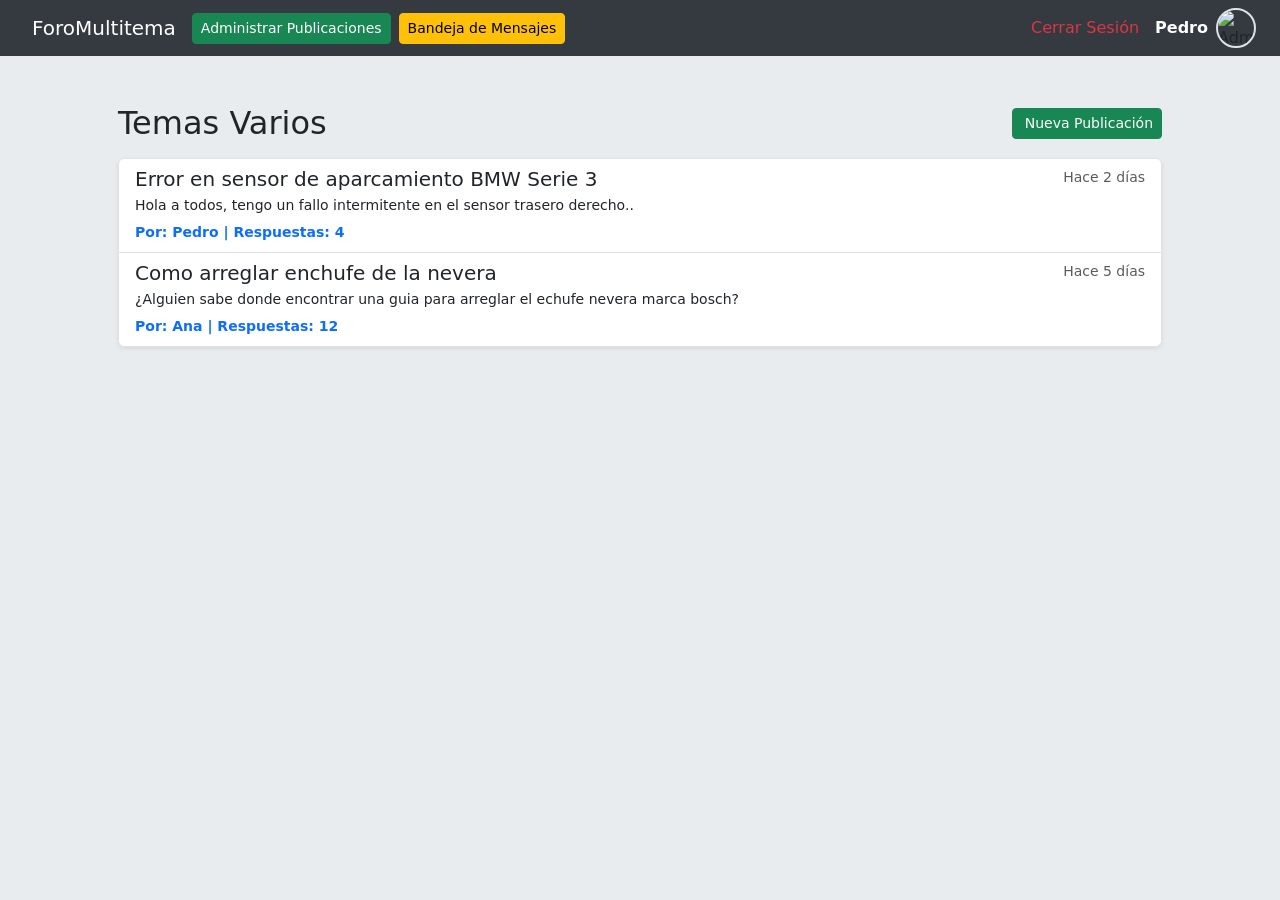
==== Diseño Interfaz/categoria-temasvarios.html @ 6a3d8b44 "cambios en la interfaz, cambios en los casos de uso ,secuencia y de clases" ====
<!doctype html>
<html lang="en" data-bs-theme="light">
  <head>
    <title>ForoMultitema-TemasVarios</title>
    <!-- Required meta tags -->
    <meta charset="utf-8" />
    <meta name="viewport" content="width=device-width, initial-scale=1" />
    <link rel="stylesheet" href="https://cdnjs.cloudflare.com/ajax/libs/font-awesome/7.0.1/css/all.min.css">
    <!-- Bootstrap CSS v5.3.8 -->
    <link
      href="https://cdn.jsdelivr.net/npm/bootstrap@5.3.8/dist/css/bootstrap.min.css"
      rel="stylesheet"
      integrity="sha384-sRIl4kxILFvY47J16cr9ZwB07vP4J8+LH7qKQnuqkuIAvNWLzeN8tE5YBujZqJLB"
      crossorigin="anonymous"
    />
  </head>
<style>
.admin-profile img {
  width: 40px;
  height: 40px;
  border-radius: 50%;
  object-fit: cover;
  border: 2px solid #dee2e6;
}

/* Ajustes responsive adicionales */
@media (max-width: 767px) {
  .admin-profile span {
    display: none; /* Ocultar nombre en móviles muy pequeños */
  }
  .navbar-brand {
    font-size: 1.1rem;
  }
}
</style>
  <body class="bg-body-secondary overflow-x-hidden">
    <header>
      <nav class="navbar navbar-expand-lg bg-body-secondary" data-bs-theme="dark">
        <div class="container-fluid px-2 px-md-4">
          <a class="navbar-brand" href="#"> <i class="fas fa-layer-group me-2"></i>ForoMultitema</a>
          <button
            class="navbar-toggler"
            type="button"
            data-bs-toggle="collapse"
            data-bs-target="#navbarSupportedContent"
            aria-controls="navbarSupportedContent"
            aria-expanded="false"
            aria-label="Toggle navigation"
          >
            <span class="navbar-toggler-icon"></span>
          </button>
          <div class="collapse navbar-collapse" id="navbarSupportedContent">
            <div class="container-fluid px-0">
              <div class="d-flex flex-column flex-lg-row align-items-lg-center gap-3 w-100">
                  <!-- Grupo de Botones de Administración -->
                  <div class="d-flex gap-2 flex-wrap justify-content-center justify-content-lg-start">
                      <button class="btn btn-success btn-sm">
                          <i class="fas fa-newspaper"></i> <span class="d-none d-md-inline">Administrar Publicaciones</span>
                      </button>
                      <button class="btn btn-warning btn-sm">
                          <i class="fas fa-envelope-open-text"></i> <span class="d-none d-md-inline">Bandeja de Mensajes</span>
                      </button>
                  </div>

                  <!-- Perfil y Cerrar Sesión (Derecha) -->
                  <div class="ms-lg-auto d-flex align-items-center gap-2 gap-lg-3 justify-content-center justify-content-lg-end">
                      <a href="#" class="nav-link text-danger small">
                          <i class="fas fa-sign-out-alt me-1"></i> <span class="d-none d-sm-inline">Cerrar Sesión</span>
                      </a>
                      <div class="admin-profile d-flex align-items-center gap-2">
                          <span class="fw-bold text-white d-inline-block">Pedro</span>
                          <img src="https://ui-avatars.com/api/?name=User&background=0D8ABC&color=fff" alt="Admin Avatar">
                      </div>
                  </div>
              </div>
          </div>
        </div>
        </div>
      </nav>
    </header>
    
    <main class="container-fluid px-0">
      <div class="container px-3 px-md-4 px-lg-5 py-4 py-md-5">
        <div class="d-flex flex-column flex-sm-row justify-content-sm-between align-items-sm-center mb-3 gap-2">
          <h2 class="mb-0">  
            <i class="fas fa-tools card-icon-responsive" style="font-size: 1.5rem;"></i> 
            <span class="d-inline d-sm-none">Temas Varios</span>
            <span class="d-none d-sm-inline">Temas Varios</span>
          </h2>
          <a href="crear-publicacion.html" class="btn btn-success btn-sm btn-md">
            <i class="fas fa-plus me-1"></i> <span class="d-none d-sm-inline">Nueva Publicación</span><span class="d-sm-none">Nuevo</span>
          </a>
        </div>

        <!-- Lista de publicaciones -->
        <div class="list-group shadow-sm">
          
          <!-- Publicación 1 -->
          <a href="detalle-publicacion.html" class="list-group-item list-group-item-action">
            <div class="d-flex w-100 justify-content-between flex-wrap gap-1">
              <h5 class="mb-1 text-break">Error en sensor de aparcamiento BMW Serie 3</h5>
              <small class="text-muted text-nowrap">Hace 2 días</small>
            </div>
            <p class="mb-1 text-break small">Hola a todos, tengo un fallo intermitente en el sensor trasero derecho..</p>
            <small class="text-primary fw-semibold">Por: Pedro | Respuestas: 4</small>
          </a>

          <!-- Publicación 2 -->
          <a href="detalle-publicacion.html" class="list-group-item list-group-item-action">
            <div class="d-flex w-100 justify-content-between flex-wrap gap-1">
              <h5 class="mb-1 text-break">Como arreglar enchufe de la nevera</h5>
              <small class="text-muted text-nowrap">Hace 5 días</small>
            </div>
            <p class="mb-1 text-break small">¿Alguien sabe donde encontrar una guia para arreglar el echufe nevera marca bosch?</p>
            <small class="text-primary fw-semibold">Por: Ana | Respuestas: 12</small>
          </a>

        </div>
      </div>
    </main>

    <!-- Bootstrap JavaScript Bundle (includes Popper) -->
    <script
      src="https://cdn.jsdelivr.net/npm/bootstrap@5.3.8/dist/js/bootstrap.bundle.min.js"
      integrity="sha384-FKyoEForCGlyvwx9Hj09JcYn3nv7wiPVlz7YYwJrWVcXK/BmnVDxM+D2scQbITxI"
      crossorigin="anonymous"
    ></script>
  </body>
</html>
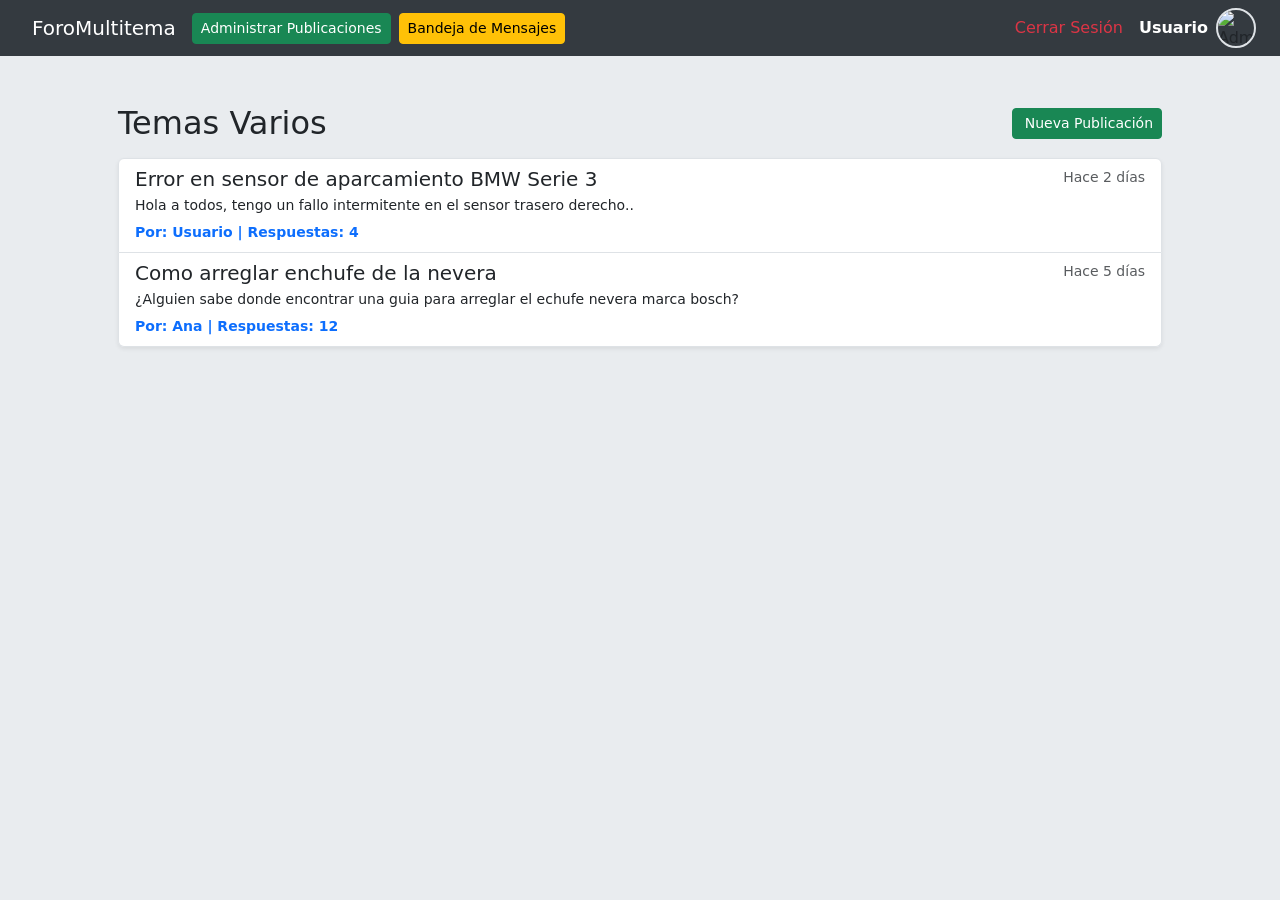
==== commit 991333a8: "Refactor code structure for improved readability and maintainability" ====
--- a/Diseño Interfaz/categoria-temasvarios.html
+++ b/Diseño Interfaz/categoria-temasvarios.html
@@ -68,7 +68,7 @@
                           <i class="fas fa-sign-out-alt me-1"></i> <span class="d-none d-sm-inline">Cerrar Sesión</span>
                       </a>
                       <div class="admin-profile d-flex align-items-center gap-2">
-                          <span class="fw-bold text-white d-inline-block">Pedro</span>
+                          <span class="fw-bold text-white d-inline-block">Usuario</span>
                           <img src="https://ui-avatars.com/api/?name=User&background=0D8ABC&color=fff" alt="Admin Avatar">
                       </div>
                   </div>
@@ -102,7 +102,7 @@
               <small class="text-muted text-nowrap">Hace 2 días</small>
             </div>
             <p class="mb-1 text-break small">Hola a todos, tengo un fallo intermitente en el sensor trasero derecho..</p>
-            <small class="text-primary fw-semibold">Por: Pedro | Respuestas: 4</small>
+            <small class="text-primary fw-semibold">Por: Usuario | Respuestas: 4</small>
           </a>
 
           <!-- Publicación 2 -->
